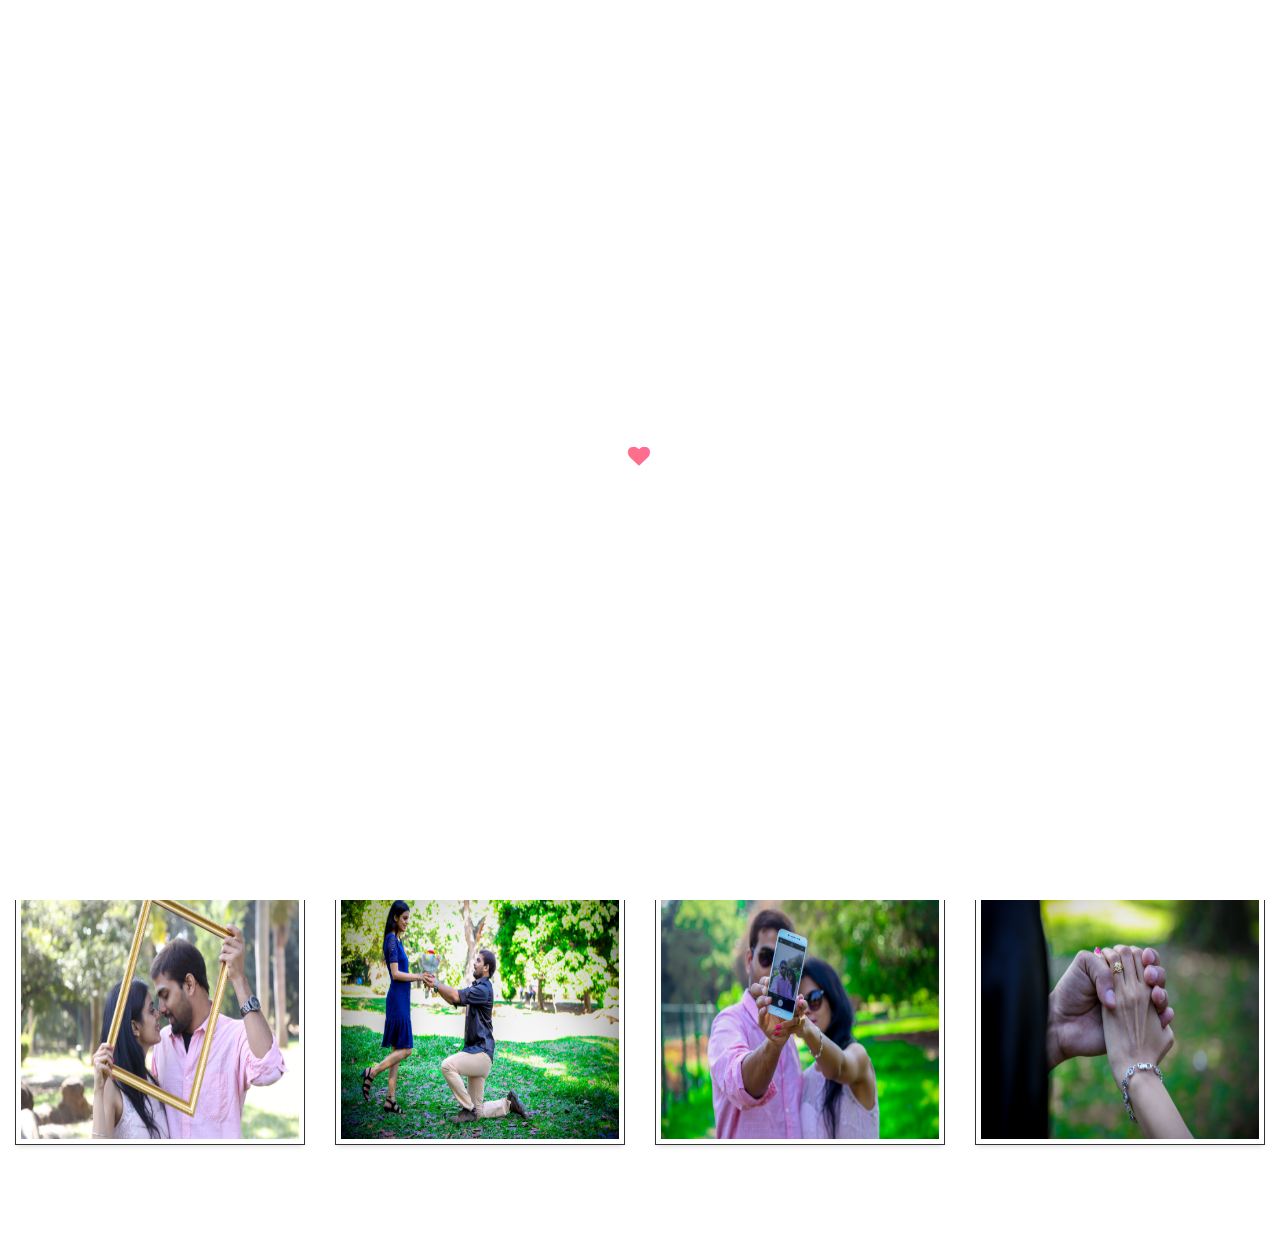
==== gallery.html @ 92925aa5 "created gallery page" ====
<!DOCTYPE html> <html lang="en"> <head> <meta charset="utf-8"> <meta http-equiv="X-UA-Compatible" content="IE=edge"> <meta name="viewport" content="width=device-width, initial-scale=1"> <title>Amrita & Priyadarshi Wedding</title> <meta name="description" content="Ram Raghav Priyadarshi & Amrita Wedding"/> <meta name="author" content="Ram Raghav"> <link rel="icon" href="assets/favicon.ico" type="image/png"> <link rel="stylesheet" href="assets/css/plugins/bootstrap.min.css"> <link rel="stylesheet" href="assets/css/style.css"> <style type="text/css">
  #gallery{
    display: block !important;
  }
  #gallery .img-responsive {
      height: 260px !important;
  }
  #backBtn{
    border: 1px solid #ff6e8d;
    padding: 12px 15px;
  }
  #backBtn span{
    color: #ff6e8d;
    font-size: 24px;
  }
</style> <script src="assets/js/vendor/modernizr-2.8.3.min.js"></script> <!--[if lt IE 9]><script src="https://oss.maxcdn.com/html5shiv/3.7.2/html5shiv.min.js"></script> <script src="https://oss.maxcdn.com/respond/1.4.2/respond.min.js"></script><![endif]--> </head> <body> <div id="preloader"> <span class="heartbeat"><i class="fa fa-heart" aria-hidden="true"></i></span> </div> <section style="margin: 20px 0px 0px;"> <div class="container-fluid"> <a id="backBtn" class="btn" href="/"><span class="glyphicon glyphicon-home"></span></a> </div> </section> <section class="gallery" id="gallery"> <div class="spacer" style="height: 30px;"></div> <div class="container-fluid"> <div class="row animation fadeInUp"> <div class="title"> <h2 class="main-head">Our Gallery</h2> <div class="ico ico_divider"><hr class="line_divider"><div><i class="fa fa-heart" aria-hidden="true"></i></div></div> </div> <p class="sub-head"> A picture is worth a thousand words. </p> <div class="gallery-masonry zoom-gallery"> <div class="col-sm-6 col-md-3 item"> <a href="assets/images/gallery/1.JPG" title="View Image"> <img class="img-responsive" src="assets/images/gallery/1.JPG" alt="gallery"> </a> </div> <div class="col-sm-6 col-md-3 item"> <a href="assets/images/gallery/2.jpg" title="View Image"> <img class="img-responsive" src="assets/images/gallery/2.jpg" alt="gallery"> </a> </div> <div class="col-sm-6 col-md-3 item"> <a href="assets/images/gallery/3.jpg" title="View Image"> <img class="img-responsive" src="assets/images/gallery/3.jpg" alt="gallery"> </a> </div> <div class="col-sm-6 col-md-3 item"> <a href="assets/images/gallery/4.jpg" title="View Image"> <img class="img-responsive" src="assets/images/gallery/4.jpg" alt="gallery"> </a> </div> <div class="col-sm-6 col-md-3 item"> <a href="assets/images/gallery/5.jpg" title="View Image"> <img class="img-responsive" src="assets/images/gallery/5.jpg" alt="gallery"> </a> </div> <div class="col-sm-6 col-md-3 item"> <a href="assets/images/gallery/6.jpg" title="View Image"> <img class="img-responsive" src="assets/images/gallery/6.jpg" alt="gallery"> </a> </div> <div class="col-sm-6 col-md-3 item"> <a href="assets/images/gallery/7.jpg" title="View Image"> <img class="img-responsive" src="assets/images/gallery/7.jpg" alt="gallery"> </a> </div> <div class="col-sm-6 col-md-3 item"> <a href="assets/images/gallery/8.jpg" title="View Image"> <img class="img-responsive" src="assets/images/gallery/8.jpg" alt="gallery"> </a> </div> <div class="col-sm-6 col-md-3 item"> <a href="assets/images/gallery/9.JPG" title="View Image"> <img class="img-responsive" src="assets/images/gallery/9.JPG" alt="gallery"> </a> </div> <div class="col-sm-6 col-md-3 item"> <a href="assets/images/gallery/10.jpg" title="View Image"> <img class="img-responsive" src="assets/images/gallery/10.jpg" alt="gallery"> </a> </div> <div class="col-sm-6 col-md-3 item"> <a href="assets/images/gallery/11.jpg" title="View Image"> <img class="img-responsive" src="assets/images/gallery/11.jpg" alt="gallery"> </a> </div> <div class="col-sm-6 col-md-3 item"> <a href="assets/images/gallery/12.jpg" title="View Image"> <img class="img-responsive" src="assets/images/gallery/12.jpg" alt="gallery"> </a> </div> </div> </div> </div> <div class="spacer"></div> </section> <script src="assets/js/vendor/jquery-1.12.4.min.js"></script> <script src="assets/js/plugins/bootstrap.min.js"></script> <script src="assets/js/plugins/jquery.magnific-popup.min.js"></script> <script type="text/javascript">
$(document).ready(function() {
    var preloader = $('#preloader');
    preloader.delay(850).fadeOut('slow');
    $('body').delay(850).css({'overflow':'visible'});

    $('.gallery-masonry .item a').magnificPopup({
      type: 'image',
      closeBtnInside: false,
      mainClass: 'mfp-with-zoom mfp-img-mobile',

      image:{
        verticalFit: true
      },
      gallery:{
        enabled:true
      }
      // other options
    });

    $("body").on("contextmenu", "img", function(e) {
      return false;
    });
});

</script> </body> </html>
---- assets/css/style.css ----
@import url("https://fonts.googleapis.com/css?family=Great+Vibes|Playfair+Display:400,400i,700,700i,900,900i|Roboto+Slab:400,700&subset=cyrillic,greek,latin-ext");@import url('plugins/font-awesome.min.css');@import url('plugins/magnific-popup.css');@import url('plugins/owl.carousel.min.css');@import url('plugins/owl.theme.default.min.css');@import url('plugins/preloader.css');@import url('plugins/animate.css');html,body{height:100%}ul{list-style:none;margin:0;padding:0}body{padding:0;margin:0;font-family:'Droid Sans',sans-serif;font-size:13px;font-weight:400;line-height:1.6;color:#666}body.modal-open{padding-right:0 !important}p{font-size:14px;color:#666}a{color:inherit}a:hover,a:focus{text-decoration:none}a:hover{color:#ff6e8d}.pd-0{padding:0}.pdl-0{padding-left:0}.pdr-0{padding-right:0}.mr-0{margin:0}.col-xs-12{float:initial}.help-block{display:none}.has-error .help-block{display:block}.main-head{font-size:46px;font-family:"Great Vibes",Times,"Times New Roman",Georgia,serif;color:#333;text-align:center;margin-top:0}.main-head2{font-size:30px}.spacer{height:75px}section{position:relative;right:0;-webkit-transition:right .4s ease-in-out;-moz-transition:right .4s ease-in-out;-ms-transition:right .4s ease-in-out;-o-transition:right .4s ease-in-out;transition:right .4s ease-in-out}section.is-active{right:270px}.sub-head{width:55%;margin:15px auto 40px auto;text-align:center;font-family:'Lora',serif;color:#888}.owl-theme .owl-dots .owl-dot span::after{content:"\f004";display:inline-block;font:normal normal normal 14px/1 FontAwesome;font-size:inherit;text-rendering:auto;-webkit-font-smoothing:antialiased;-moz-osx-font-smoothing:grayscale}.owl-theme .owl-dots .owl-dot span,.owl-theme .owl-dots .owl-dot.active span,.owl-theme .owl-dots .owl-dot:hover span{background:0;color:#d4d3d3}.owl-theme .owl-dots .owl-dot.active span::after{color:#ff6e8d}.btn{-webkit-transition:all .4s ease-in-out;-moz-transition:all .4s ease-in-out;-ms-transition:all .4s ease-in-out;-o-transition:all .4s ease-in-out;transition:all .4s ease-in-out}.parallax{background-size:cover}@-webkit-viewport{width:device-width}@-moz-viewport{width:device-width}@-ms-viewport{width:device-width}@-o-viewport{width:device-width}@viewport{width:device-width}#preloader{position:fixed;top:0;left:0;right:0;bottom:0;background-color:#fff;z-index:999999}.audio-btn{position:fixed;cursor:pointer;width:30px;height:30px;border-radius:50%;border:2px solid #ff6e8a;font-size:10px;right:30px;bottom:30px;z-index:999;text-align:center;line-height:27px;color:#ff6e8a;-webkit-transition:all .3s ease-in-out;-moz-transition:all .3s ease-in-out;-ms-transition:all .3s ease-in-out;-o-transition:all .3s ease-in-out;transition:all .3s ease-in-out}.audio-btn:hover{background:#ff6e8a;color:#fff}.nav-weds{padding:15px 25px;-webkit-transition:all .2s ease-in-out;-moz-transition:all .2s ease-in-out;-ms-transition:all .2s ease-in-out;-o-transition:all .2s ease-in-out;transition:all .2s ease-in-out}.nav-weds.is-active{background:#fff;padding:5px 25px;-webkit-box-shadow:0 4px 5px -2px rgba(0,0,0,0.13);-moz-box-shadow:0 4px 5px -2px rgba(0,0,0,0.13);box-shadow:0 4px 5px -2px rgba(0,0,0,0.13)}.nav-weds.is-active .navbar-nav>li>a{color:#ff6e8d}.nav-weds.is-active .navbar-nav>li.active>a{color:#36477b}.navbar-nav>li>a:hover{background:0;color:#ff6e8d}.nav-weds.is-active .navbar-brand{color:#ff6e8d}.nav-weds.is-active .navicon{color:#ff6e8d}.navbar-brand{padding-left:0;font-size:20px;font-weight:600;color:#fff}.navbar-nav>li>a{text-transform:uppercase;font-weight:bold;color:#fff;-webkit-transition:all .2s ease-in-out;-moz-transition:all .2s ease-in-out;-ms-transition:all .2s ease-in-out;-o-transition:all .2s ease-in-out;transition:all .2s ease-in-out}.navbar-nav>li>a:focus{background:0;outline:0}.navicon{display:none;position:absolute;right:30px;font-size:25px;color:#fff;padding:5px 0;cursor:pointer}.nav-weds.is-active .navBare{text-align:center;margin:5px auto;float:inherit !important}.nav-weds.is-active .navbar-nav,.nav-weds.is-active .navbar-nav li{float:inherit}.nav-weds.is-active .navbar-nav li{display:inline-block}.nav-weds.is-active .navBare ul .active{border-bottom:2px solid #36477b}.navicon2{display:block}.sidenav{position:fixed;width:270px;background:#ff6e8d;color:#fff;top:0;right:-270px;height:100%;padding-top:10px;padding-left:30px;padding-right:30px;opacity:0;visibility:hidden;-webkit-transition:all .4s ease-in-out;-moz-transition:all .4s ease-in-out;-ms-transition:all .4s ease-in-out;-o-transition:all .4s ease-in-out;transition:all .4s ease-in-out;z-index:9999}.sidenav h3{margin-bottom:12px;font-weight:600;text-transform:uppercase}.sidenav ul li{display:block}.sidenav ul li a{padding:10px 0;display:block;font-size:14px;border-bottom:1px solid #ff8ea6}.sidenav ul li a:hover{color:#333}.sidenav ul li a i{margin-right:7px}.sidenav ul li.active a{color:#333}.sidenav.is-active{right:0;opacity:1;visibility:visible}.mask{position:fixed;width:100%;height:100%;top:0;bottom:0;left:0;right:0;margin:auto;background:rgba(255,110,141,0.58);z-index:9990;opacity:0;visibility:hidden;-webkit-transition:all .4s ease-in-out;-moz-transition:all .4s ease-in-out;-ms-transition:all .4s ease-in-out;-o-transition:all .4s ease-in-out;transition:all .4s ease-in-out;z-index:9999}.mask.is-active{opacity:1;visibility:visible}#particles-js{width:100%;height:100%;position:absolute;z-index:55}section.hero{display:table;margin:0;width:100%;height:100%;min-height:320px;position:relative;background-color:#f4f4f4;color:#fff}section.hero .content{position:absolute;z-index:999;text-align:center;height:200px;top:0;right:0;bottom:0;left:0;margin:auto}section.hero .content h4{font-size:27px;font-family:'Pacifico',cursive}section.hero .content h2{font-size:75px;font-family:"Great Vibes",Times,"Times New Roman",Georgia,serif;margin-top:0}section.hero .content span{font-size:20px}.ico{text-align:center}.ico span.line{display:inline-block;width:90px;height:1px;background:#d9d7d7;content:''}.ico span.line2{width:50px}.ico i{font-size:20px;color:#ff6e8d;padding:0 10px}.ico.black span.line{background:#bfbabb}.ico_divider{position:relative;margin:10px auto;max-width:300px}.ico_divider div{position:absolute;top:-10px;background:#fff;width:30px;left:46%}.ico_divider i{padding:0 !important}#pepoles .ico_divider div{background:#f6f6f6}#story .ico_divider div{background:#f0f0f2}hr.line_divider{height:1px;margin:25px 0;border-width:0;background:-webkit-gradient(linear,0 0,100% 0,from(white),color-stop(0.5,black),to(white))}#events hr.line_divider{background:-webkit-gradient(linear,0 0,100% 0,from(#ff6e8d),color-stop(0.5,white),to(#ff6e8d))}#events .ico_divider div{background:#ff4e8a}.owl-carousel.owl-full-width{position:absolute;top:0;left:0;width:100%;height:100%;overflow:hidden}.owl-carousel.owl-full-width .owl-dots{position:absolute;bottom:30px;width:100%}.owl-carousel.owl-full-width .owl-item,.owl-carousel.owl-full-width .owl-stage,.owl-carousel.owl-full-width .owl-stage-outer,.owl-carousel.owl-full-width .slide{width:100%;height:100%}.owl-carousel.owl-full-width .slide img{display:none}.couples{text-align:center;position:relative}.couples .heartico{position:absolute;left:0;right:0;top:46.5%;margin:auto;width:30px;height:30px}.couples .heartico:after{content:"";display:block;height:160px;width:1px;background-color:#ababab;position:absolute;left:50%;bottom:-170px}.couples .heartico:before{content:"";display:block;height:160px;width:1px;background-color:#ababab;position:absolute;left:50%;top:-170px}.couples .heartico i{color:#ff6e8d;font-size:30px}.couples::after{display:block;clear:both;content:''}.couples figure{display:inline-block}.couples .content{width:80%;margin:0 auto}.couples h3{font-family:"Great Vibes",Times,"Times New Roman",Georgia,serif;color:#2d3851}.couples .social-icons{margin:10px 0 15px 0}.couples .social-icons a{margin-right:10px}.couples .social-icons a:last-child{margin-right:0}.couples .social-icons a i{font-size:16px}.couples .btn{background:0;border:2px solid #ff6e8d;padding:6px 22px}.couples .btn:hover{background:#ff6e8d;color:#fff}.about-modal h3{font-size:20px;margin-top:0;margin-bottom:20px}.about-modal p{margin-bottom:25px;font-size:13px}.about-familybox .col-md-4{padding-left:7px;padding-right:7px}.about-familybox{margin-right:-7px;margin-left:-7px}.about-familybox .name{font-size:14px;text-align:center}#storyPart{color:#333;font-size:16px}.story .container .item h4{font-size:32px;color:#ff6e8d;font-family:"Great Vibes",Times,"Times New Roman",Georgia,serif;margin-top:25px}.story .container .item h5{font-weight:600}.event{background:#ff4e89}.event .ico i{color:#fff}.event .ico.black span.line{background:#555}.event .main-head,.event .sub-head{color:#fff}.row-wedding .box{background:#fff;color:#000;padding:10px}.row-wedding .box figure img{width:100%;height:222px}.row-wedding .box .data{margin-top:25px}.row-wedding .box .data p{margin-bottom:20px;font-size:18px}.row-wedding .box .data h6{font-size:14px;font-weight:400}.row-wedding .box .data h6 i{margin-right:7px;width:12px}.row-wedding .box .data h3{font-family:"Great Vibes",Times,"Times New Roman",Georgia,serif;margin-top:0;font-size:28px}#map-canvas{width:100%;height:400px}.count-down{color:#333;text-align:center;position:relative}.count-down::after{position:absolute;top:0;bottom:0;left:0;right:0;margin:auto;width:100%;height:100%;content:'';z-index:-1}.count-down h2{font-family:'Pacifico',cursive;font-size:40px;margin-top:0}.count-down .sub-head{color:#fff}.count-down .spacer{height:30px}.timer-body-block .table-cell{display:inline-block;margin-right:20px;margin:10px 5%;text-align:center;clear:both}.timer-body-block .table-cell .tab-val{width:120px;height:120px;border:2px solid #ff6e8d;border-radius:50%;line-height:120px;font-size:45px;font-weight:600;background:#fff;color:#ff6e8d}.timer-body-block .table-cell .tab-metr{text-transform:uppercase;font-size:15px;margin-top:10px}.timer-body-block .table-cell:last-child{margin-right:0}.count-down .ico.black span.line{background:#8a8989}.gallery-masonry .item{margin-bottom:30px}.gallery-masonry .item .box{position:relative;overflow:hidden}.gallery-masonry .item .box img{width:100%}.gallery-masonry .item .box a::after{position:absolute;top:0;bottom:0;left:0;right:0;width:100%;height:100%;background:rgba(255,110,141,0.55);content:'';opacity:0;visibility:hidden;-webkit-transition:all .4s ease-in-out;-moz-transition:all .4s ease-in-out;-ms-transition:all .4s ease-in-out;-o-transition:all .4s ease-in-out;transition:all .4s ease-in-out}.gallery-masonry .item .box a::before{position:absolute;top:50%;left:0;right:0;display:inline-block;font:normal normal normal 14px/1 FontAwesome;font-size:inherit;text-rendering:auto;-webkit-font-smoothing:antialiased;-moz-osx-font-smoothing:grayscale;content:"\f002";color:#fff;text-align:center;font-size:20px;opacity:0;visibility:hidden;-webkit-transition:all .4s ease-in-out;-moz-transition:all .4s ease-in-out;-ms-transition:all .4s ease-in-out;-o-transition:all .4s ease-in-out;transition:all .4s ease-in-out}.gallery-masonry .item .box a img{transform:scale(1);-ms-transform:scale(1);-webkit-transform:scale(1);-moz-transform:scale(1);-o-transform:scale(1);-webkit-transition:all .4s ease-in-out;-moz-transition:all .4s ease-in-out;-ms-transition:all .4s ease-in-out;-o-transition:all .4s ease-in-out;transition:all .4s ease-in-out}.gallery-masonry .item:hover .box a::after{opacity:1;visibility:visible}.gallery-masonry .item:hover .box a::before{opacity:1;visibility:visible;z-index:99}.gallery-masonry .item:hover .box a img{transform:scale(1.2);-ms-transform:scale(1.2);-webkit-transform:scale(1.2);-moz-transform:scale(1.2);-o-transform:scale(1.2)}#gallery .item a{border:1px solid #333;position:relative;display:block;padding:5px;overflow:hidden;-webkit-box-shadow:0 4px 5px -2px rgba(0,0,0,0.13);-moz-box-shadow:0 4px 5px -2px rgba(0,0,0,0.13);box-shadow:0 4px 5px -2px rgba(0,0,0,0.13)}#gallery .img-responsive{margin:0 auto;height:260px}#gallery{display:none}#view_more{border:none !important;box-shadow:none !important;margin-top:40%;outline:none !important;cursor:pointer}.pepoles{background:#f6f6f6}.pepoles-row{margin-top:40px;margin-bottom:50px}.pepoles-row::after{display:block;content:'';clear:both}.pepoles-row .box .name{font-size:15px;color:#666;background:#fff;padding:10px 0;text-align:center}.pepoles-row .box figure{position:relative}.pepoles-row .box figure img{width:100%;height:236px}.pepoles-row .box figure .overlay{position:absolute;top:0;bottom:0;left:0;right:0;width:100%;height:100%;background:rgba(255,110,141,0.55);opacity:0;visibility:hidden;-webkit-transition:all .4s ease-in-out;-moz-transition:all .4s ease-in-out;-ms-transition:all .4s ease-in-out;-o-transition:all .4s ease-in-out;transition:all .4s ease-in-out}.pepoles-row .box .overlay p{color:#fff;font-size:18px;text-align:center;margin-top:40%;font-weight:600}.pepoles-row .box .overlay .social{position:absolute;bottom:20px;left:0;right:0;text-align:center}.pepoles-row .box .overlay .social a{display:inline-block;width:30px;height:30px;border-radius:50%;border:1px solid #fff;line-height:30px;text-align:center;color:#fff}.pepoles-row .box:hover .overlay .social a:hover{background:#fff}.pepoles-row .box:hover .overlay .social a:hover i{color:#333}.pepoles-row .box:hover .overlay{opacity:1;visibility:visible}.rsvp .rsvp-box{background:#fff;padding:40px;-webkit-box-shadow:0 4px 5px -2px rgba(0,0,0,0.13);-moz-box-shadow:0 4px 5px -2px rgba(0,0,0,0.13);box-shadow:0 4px 5px -2px rgba(0,0,0,0.13)}.rsvp .rsvp-box::after{display:block;content:'';clear:both}#contactform{margin-top:35px}#contactform .form-group{position:relative}#contactform label{height:20px}.rsvp .rsvp-box .form-control{height:45px}#selectedEvent option,#guest option{color:#333}.rsvp .rsvp-box textarea.form-control{height:135px}.rsvp .rsvp-box .btn-rsvp{background:#ff6e8d;color:#fff;display:inline-block;border:0;padding:10px 20px}.rsvp .rsvp-box .btn-rsvp:hover{background:#ff4e89}span.asterisk{position:absolute;top:35px;right:25px}span.asterisk:after{content:'*';color:red;font-size:20px}#pepoles .owl-stage{margin:0 auto}#pepoles .owl-theme .owl-dots{display:none !important}.bottom{min-height:550px;color:#fff}.bottom::after{position:absolute;top:0;bottom:0;left:0;right:0;margin:auto;width:100%;height:100%;background:rgba(51,51,51,0.25);content:'';z-index:-1}.bottom .content{position:absolute;top:0;bottom:0;left:0;right:0;margin:auto;display:table;width:100%;height:100%}.bottom .content .dta{display:table-cell;vertical-align:middle;text-align:center}.bottom .content .dta h4{font-size:46px;font-family:"Great Vibes",Times,"Times New Roman",Georgia,serif}.bottom .content .dta h2{font-size:75px;font-family:"Great Vibes",Times,"Times New Roman",Georgia,serif;margin-top:0}.bottom .content .dta h6{font-size:20px;text-transform:uppercase}@media(min-width:992px){#gallery{display:block}}@media(max-width:1000px){#navbar{display:none}.navicon{display:block}.navbar>.container .navbar-brand{margin-left:0}.container>.navbar-header,.container-fluid>.navbar-header{float:left;margin-right:0;margin-left:0}.spacer{height:45px}.main-head{font-size:28px}.ico span.line{width:65px}.ico span.line2{width:35px}.ico i{font-size:17px;padding:0 10px}.sub-head{width:90%}section.hero .content{height:172px}section.hero .content h4{font-size:22px}section.hero .content h2{font-size:60px}section.hero .content span{font-size:16px}.couples .heartico i{font-size:45px;top:100px}.row-wedding .box{margin-bottom:30px}.row-wedding .box h3{font-size:23px}.count-down h2{font-size:3px}.timer-body-block .table-cell .tab-val{width:112px;height:112px;font-size:35px;line-height:112px}.bottom .content .dta h4{font-size:28px}.bottom .content .dta h2{font-size:60px}.bottom .content .dta h6{font-size:18px}}@media(max-width:768px){.couples .heartico{display:none}.groom{margin-bottom:40px}.pepoles-row .box{margin-bottom:25px}#storyPart{font-size:14px}}@media(max-width:640px){.story .container .box{padding:30px}.rsvp .rsvp-box{padding:30px}.main-head{font-size:36px}.main-head2{font-size:32px}.story .container .item h4{font-size:28px}}@media(max-width:480px){.ico span.line{width:35px}.ico span.line2{width:25px}section.hero .content{height:150px}section.hero .content h4{font-size:22px}section.hero .content h2{font-size:48px}section.hero .content span{font-size:18px}.couples h3{font-size:20px}.groom{margin-bottom:30px}.story .container .box{padding:20px}.gallery-masonry .item,.pepoles-row .box{width:100%}.rsvp .rsvp-box{padding:20px}.journal .box h4{font-size:16px}.bottom .content .dta h2{font-size:45px}.bottom .content .dta h6{font-size:16px}}
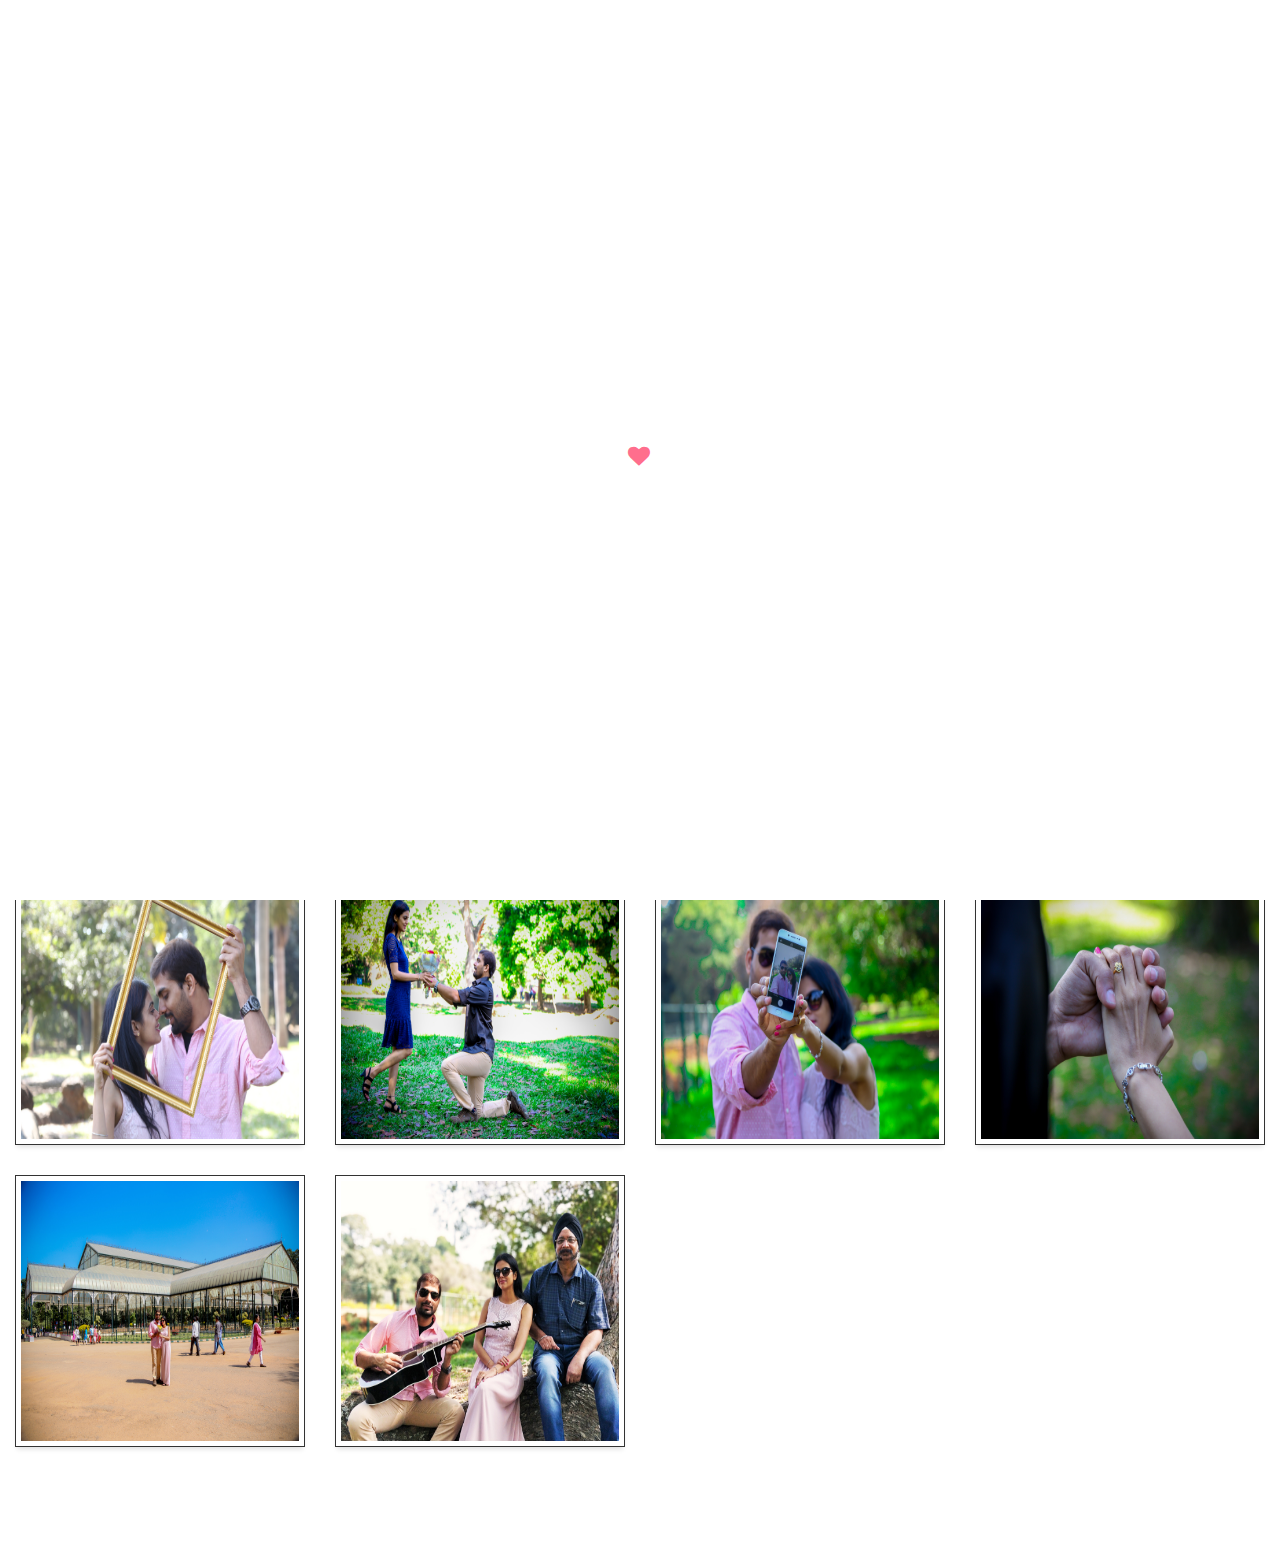
==== commit 03b8273a: "added photoes" ====
--- a/gallery.html
+++ b/gallery.html
@@ -13,7 +13,7 @@
     color: #ff6e8d;
     font-size: 24px;
   }
-</style> <script src="assets/js/vendor/modernizr-2.8.3.min.js"></script> <!--[if lt IE 9]><script src="https://oss.maxcdn.com/html5shiv/3.7.2/html5shiv.min.js"></script> <script src="https://oss.maxcdn.com/respond/1.4.2/respond.min.js"></script><![endif]--> </head> <body> <div id="preloader"> <span class="heartbeat"><i class="fa fa-heart" aria-hidden="true"></i></span> </div> <section style="margin: 20px 0px 0px;"> <div class="container-fluid"> <a id="backBtn" class="btn" href="/"><span class="glyphicon glyphicon-home"></span></a> </div> </section> <section class="gallery" id="gallery"> <div class="spacer" style="height: 30px;"></div> <div class="container-fluid"> <div class="row animation fadeInUp"> <div class="title"> <h2 class="main-head">Our Gallery</h2> <div class="ico ico_divider"><hr class="line_divider"><div><i class="fa fa-heart" aria-hidden="true"></i></div></div> </div> <p class="sub-head"> A picture is worth a thousand words. </p> <div class="gallery-masonry zoom-gallery"> <div class="col-sm-6 col-md-3 item"> <a href="assets/images/gallery/1.JPG" title="View Image"> <img class="img-responsive" src="assets/images/gallery/1.JPG" alt="gallery"> </a> </div> <div class="col-sm-6 col-md-3 item"> <a href="assets/images/gallery/2.jpg" title="View Image"> <img class="img-responsive" src="assets/images/gallery/2.jpg" alt="gallery"> </a> </div> <div class="col-sm-6 col-md-3 item"> <a href="assets/images/gallery/3.jpg" title="View Image"> <img class="img-responsive" src="assets/images/gallery/3.jpg" alt="gallery"> </a> </div> <div class="col-sm-6 col-md-3 item"> <a href="assets/images/gallery/4.jpg" title="View Image"> <img class="img-responsive" src="assets/images/gallery/4.jpg" alt="gallery"> </a> </div> <div class="col-sm-6 col-md-3 item"> <a href="assets/images/gallery/5.jpg" title="View Image"> <img class="img-responsive" src="assets/images/gallery/5.jpg" alt="gallery"> </a> </div> <div class="col-sm-6 col-md-3 item"> <a href="assets/images/gallery/6.jpg" title="View Image"> <img class="img-responsive" src="assets/images/gallery/6.jpg" alt="gallery"> </a> </div> <div class="col-sm-6 col-md-3 item"> <a href="assets/images/gallery/7.jpg" title="View Image"> <img class="img-responsive" src="assets/images/gallery/7.jpg" alt="gallery"> </a> </div> <div class="col-sm-6 col-md-3 item"> <a href="assets/images/gallery/8.jpg" title="View Image"> <img class="img-responsive" src="assets/images/gallery/8.jpg" alt="gallery"> </a> </div> <div class="col-sm-6 col-md-3 item"> <a href="assets/images/gallery/9.JPG" title="View Image"> <img class="img-responsive" src="assets/images/gallery/9.JPG" alt="gallery"> </a> </div> <div class="col-sm-6 col-md-3 item"> <a href="assets/images/gallery/10.jpg" title="View Image"> <img class="img-responsive" src="assets/images/gallery/10.jpg" alt="gallery"> </a> </div> <div class="col-sm-6 col-md-3 item"> <a href="assets/images/gallery/11.jpg" title="View Image"> <img class="img-responsive" src="assets/images/gallery/11.jpg" alt="gallery"> </a> </div> <div class="col-sm-6 col-md-3 item"> <a href="assets/images/gallery/12.jpg" title="View Image"> <img class="img-responsive" src="assets/images/gallery/12.jpg" alt="gallery"> </a> </div> </div> </div> </div> <div class="spacer"></div> </section> <script src="assets/js/vendor/jquery-1.12.4.min.js"></script> <script src="assets/js/plugins/bootstrap.min.js"></script> <script src="assets/js/plugins/jquery.magnific-popup.min.js"></script> <script type="text/javascript">
+</style> <script src="assets/js/vendor/modernizr-2.8.3.min.js"></script> <!--[if lt IE 9]><script src="https://oss.maxcdn.com/html5shiv/3.7.2/html5shiv.min.js"></script> <script src="https://oss.maxcdn.com/respond/1.4.2/respond.min.js"></script><![endif]--> </head> <body> <div id="preloader"> <span class="heartbeat"><i class="fa fa-heart" aria-hidden="true"></i></span> </div> <section style="margin: 20px 0px 0px;"> <div class="container-fluid"> <a id="backBtn" class="btn" href="/"><span class="glyphicon glyphicon-home"></span></a> </div> </section> <section class="gallery" id="gallery"> <div class="spacer" style="height: 30px;"></div> <div class="container-fluid"> <div class="row animation fadeInUp"> <div class="title"> <h2 class="main-head">Our Gallery</h2> <div class="ico ico_divider"><hr class="line_divider"><div><i class="fa fa-heart" aria-hidden="true"></i></div></div> </div> <p class="sub-head"> A picture is worth a thousand words. </p> <div class="gallery-masonry zoom-gallery"> <div class="col-sm-6 col-md-3 item"> <a href="assets/images/gallery/1.JPG" title="View Image"> <img class="img-responsive" src="assets/images/gallery/1.JPG" alt="gallery"> </a> </div> <div class="col-sm-6 col-md-3 item"> <a href="assets/images/gallery/2.jpg" title="View Image"> <img class="img-responsive" src="assets/images/gallery/2.jpg" alt="gallery"> </a> </div> <div class="col-sm-6 col-md-3 item"> <a href="assets/images/gallery/3.jpg" title="View Image"> <img class="img-responsive" src="assets/images/gallery/3.jpg" alt="gallery"> </a> </div> <div class="col-sm-6 col-md-3 item"> <a href="assets/images/gallery/4.jpg" title="View Image"> <img class="img-responsive" src="assets/images/gallery/4.jpg" alt="gallery"> </a> </div> <div class="col-sm-6 col-md-3 item"> <a href="assets/images/gallery/5.jpg" title="View Image"> <img class="img-responsive" src="assets/images/gallery/5.jpg" alt="gallery"> </a> </div> <div class="col-sm-6 col-md-3 item"> <a href="assets/images/gallery/6.jpg" title="View Image"> <img class="img-responsive" src="assets/images/gallery/6.jpg" alt="gallery"> </a> </div> <div class="col-sm-6 col-md-3 item"> <a href="assets/images/gallery/7.jpg" title="View Image"> <img class="img-responsive" src="assets/images/gallery/7.jpg" alt="gallery"> </a> </div> <div class="col-sm-6 col-md-3 item"> <a href="assets/images/gallery/8.jpg" title="View Image"> <img class="img-responsive" src="assets/images/gallery/8.jpg" alt="gallery"> </a> </div> <div class="col-sm-6 col-md-3 item"> <a href="assets/images/gallery/9.JPG" title="View Image"> <img class="img-responsive" src="assets/images/gallery/9.JPG" alt="gallery"> </a> </div> <div class="col-sm-6 col-md-3 item"> <a href="assets/images/gallery/10.jpg" title="View Image"> <img class="img-responsive" src="assets/images/gallery/10.jpg" alt="gallery"> </a> </div> <div class="col-sm-6 col-md-3 item"> <a href="assets/images/gallery/11.jpg" title="View Image"> <img class="img-responsive" src="assets/images/gallery/11.jpg" alt="gallery"> </a> </div> <div class="col-sm-6 col-md-3 item"> <a href="assets/images/gallery/12.jpg" title="View Image"> <img class="img-responsive" src="assets/images/gallery/12.jpg" alt="gallery"> </a> </div> <div class="col-sm-6 col-md-3 item"> <a href="assets/images/gallery/15.jpg" title="View Image"> <img class="img-responsive" src="assets/images/gallery/15.jpg" alt="gallery"> </a> </div> <div class="col-sm-6 col-md-3 item"> <a href="assets/images/gallery/16.jpg" title="View Image"> <img class="img-responsive" src="assets/images/gallery/16.jpg" alt="gallery"> </a> </div> </div> </div> </div> <div class="spacer"></div> </section> <script src="assets/js/vendor/jquery-1.12.4.min.js"></script> <script src="assets/js/plugins/bootstrap.min.js"></script> <script src="assets/js/plugins/jquery.magnific-popup.min.js"></script> <script type="text/javascript">
 $(document).ready(function() {
     var preloader = $('#preloader');
     preloader.delay(850).fadeOut('slow');
--- a/assets/css/style.css
+++ b/assets/css/style.css
@@ -1 +1 @@
-@import url("https://fonts.googleapis.com/css?family=Great+Vibes|Playfair+Display:400,400i,700,700i,900,900i|Roboto+Slab:400,700&subset=cyrillic,greek,latin-ext");@import url('plugins/font-awesome.min.css');@import url('plugins/magnific-popup.css');@import url('plugins/owl.carousel.min.css');@import url('plugins/owl.theme.default.min.css');@import url('plugins/preloader.css');@import url('plugins/animate.css');html,body{height:100%}ul{list-style:none;margin:0;padding:0}body{padding:0;margin:0;font-family:'Droid Sans',sans-serif;font-size:13px;font-weight:400;line-height:1.6;color:#666}body.modal-open{padding-right:0 !important}p{font-size:14px;color:#666}a{color:inherit}a:hover,a:focus{text-decoration:none}a:hover{color:#ff6e8d}.pd-0{padding:0}.pdl-0{padding-left:0}.pdr-0{padding-right:0}.mr-0{margin:0}.col-xs-12{float:initial}.help-block{display:none}.has-error .help-block{display:block}.main-head{font-size:46px;font-family:"Great Vibes",Times,"Times New Roman",Georgia,serif;color:#333;text-align:center;margin-top:0}.main-head2{font-size:30px}.spacer{height:75px}section{position:relative;right:0;-webkit-transition:right .4s ease-in-out;-moz-transition:right .4s ease-in-out;-ms-transition:right .4s ease-in-out;-o-transition:right .4s ease-in-out;transition:right .4s ease-in-out}section.is-active{right:270px}.sub-head{width:55%;margin:15px auto 40px auto;text-align:center;font-family:'Lora',serif;color:#888}.owl-theme .owl-dots .owl-dot span::after{content:"\f004";display:inline-block;font:normal normal normal 14px/1 FontAwesome;font-size:inherit;text-rendering:auto;-webkit-font-smoothing:antialiased;-moz-osx-font-smoothing:grayscale}.owl-theme .owl-dots .owl-dot span,.owl-theme .owl-dots .owl-dot.active span,.owl-theme .owl-dots .owl-dot:hover span{background:0;color:#d4d3d3}.owl-theme .owl-dots .owl-dot.active span::after{color:#ff6e8d}.btn{-webkit-transition:all .4s ease-in-out;-moz-transition:all .4s ease-in-out;-ms-transition:all .4s ease-in-out;-o-transition:all .4s ease-in-out;transition:all .4s ease-in-out}.parallax{background-size:cover}@-webkit-viewport{width:device-width}@-moz-viewport{width:device-width}@-ms-viewport{width:device-width}@-o-viewport{width:device-width}@viewport{width:device-width}#preloader{position:fixed;top:0;left:0;right:0;bottom:0;background-color:#fff;z-index:999999}.audio-btn{position:fixed;cursor:pointer;width:30px;height:30px;border-radius:50%;border:2px solid #ff6e8a;font-size:10px;right:30px;bottom:30px;z-index:999;text-align:center;line-height:27px;color:#ff6e8a;-webkit-transition:all .3s ease-in-out;-moz-transition:all .3s ease-in-out;-ms-transition:all .3s ease-in-out;-o-transition:all .3s ease-in-out;transition:all .3s ease-in-out}.audio-btn:hover{background:#ff6e8a;color:#fff}.nav-weds{padding:15px 25px;-webkit-transition:all .2s ease-in-out;-moz-transition:all .2s ease-in-out;-ms-transition:all .2s ease-in-out;-o-transition:all .2s ease-in-out;transition:all .2s ease-in-out}.nav-weds.is-active{background:#fff;padding:5px 25px;-webkit-box-shadow:0 4px 5px -2px rgba(0,0,0,0.13);-moz-box-shadow:0 4px 5px -2px rgba(0,0,0,0.13);box-shadow:0 4px 5px -2px rgba(0,0,0,0.13)}.nav-weds.is-active .navbar-nav>li>a{color:#ff6e8d}.nav-weds.is-active .navbar-nav>li.active>a{color:#36477b}.navbar-nav>li>a:hover{background:0;color:#ff6e8d}.nav-weds.is-active .navbar-brand{color:#ff6e8d}.nav-weds.is-active .navicon{color:#ff6e8d}.navbar-brand{padding-left:0;font-size:20px;font-weight:600;color:#fff}.navbar-nav>li>a{text-transform:uppercase;font-weight:bold;color:#fff;-webkit-transition:all .2s ease-in-out;-moz-transition:all .2s ease-in-out;-ms-transition:all .2s ease-in-out;-o-transition:all .2s ease-in-out;transition:all .2s ease-in-out}.navbar-nav>li>a:focus{background:0;outline:0}.navicon{display:none;position:absolute;right:30px;font-size:25px;color:#fff;padding:5px 0;cursor:pointer}.nav-weds.is-active .navBare{text-align:center;margin:5px auto;float:inherit !important}.nav-weds.is-active .navbar-nav,.nav-weds.is-active .navbar-nav li{float:inherit}.nav-weds.is-active .navbar-nav li{display:inline-block}.nav-weds.is-active .navBare ul .active{border-bottom:2px solid #36477b}.navicon2{display:block}.sidenav{position:fixed;width:270px;background:#ff6e8d;color:#fff;top:0;right:-270px;height:100%;padding-top:10px;padding-left:30px;padding-right:30px;opacity:0;visibility:hidden;-webkit-transition:all .4s ease-in-out;-moz-transition:all .4s ease-in-out;-ms-transition:all .4s ease-in-out;-o-transition:all .4s ease-in-out;transition:all .4s ease-in-out;z-index:9999}.sidenav h3{margin-bottom:12px;font-weight:600;text-transform:uppercase}.sidenav ul li{display:block}.sidenav ul li a{padding:10px 0;display:block;font-size:14px;border-bottom:1px solid #ff8ea6}.sidenav ul li a:hover{color:#333}.sidenav ul li a i{margin-right:7px}.sidenav ul li.active a{color:#333}.sidenav.is-active{right:0;opacity:1;visibility:visible}.mask{position:fixed;width:100%;height:100%;top:0;bottom:0;left:0;right:0;margin:auto;background:rgba(255,110,141,0.58);z-index:9990;opacity:0;visibility:hidden;-webkit-transition:all .4s ease-in-out;-moz-transition:all .4s ease-in-out;-ms-transition:all .4s ease-in-out;-o-transition:all .4s ease-in-out;transition:all .4s ease-in-out;z-index:9999}.mask.is-active{opacity:1;visibility:visible}#particles-js{width:100%;height:100%;position:absolute;z-index:55}section.hero{display:table;margin:0;width:100%;height:100%;min-height:320px;position:relative;background-color:#f4f4f4;color:#fff}section.hero .content{position:absolute;z-index:999;text-align:center;height:200px;top:0;right:0;bottom:0;left:0;margin:auto}section.hero .content h4{font-size:27px;font-family:'Pacifico',cursive}section.hero .content h2{font-size:75px;font-family:"Great Vibes",Times,"Times New Roman",Georgia,serif;margin-top:0}section.hero .content span{font-size:20px}.ico{text-align:center}.ico span.line{display:inline-block;width:90px;height:1px;background:#d9d7d7;content:''}.ico span.line2{width:50px}.ico i{font-size:20px;color:#ff6e8d;padding:0 10px}.ico.black span.line{background:#bfbabb}.ico_divider{position:relative;margin:10px auto;max-width:300px}.ico_divider div{position:absolute;top:-10px;background:#fff;width:30px;left:46%}.ico_divider i{padding:0 !important}#pepoles .ico_divider div{background:#f6f6f6}#story .ico_divider div{background:#f0f0f2}hr.line_divider{height:1px;margin:25px 0;border-width:0;background:-webkit-gradient(linear,0 0,100% 0,from(white),color-stop(0.5,black),to(white))}#events hr.line_divider{background:-webkit-gradient(linear,0 0,100% 0,from(#ff6e8d),color-stop(0.5,white),to(#ff6e8d))}#events .ico_divider div{background:#ff4e8a}.owl-carousel.owl-full-width{position:absolute;top:0;left:0;width:100%;height:100%;overflow:hidden}.owl-carousel.owl-full-width .owl-dots{position:absolute;bottom:30px;width:100%}.owl-carousel.owl-full-width .owl-item,.owl-carousel.owl-full-width .owl-stage,.owl-carousel.owl-full-width .owl-stage-outer,.owl-carousel.owl-full-width .slide{width:100%;height:100%}.owl-carousel.owl-full-width .slide img{display:none}.couples{text-align:center;position:relative}.couples .heartico{position:absolute;left:0;right:0;top:46.5%;margin:auto;width:30px;height:30px}.couples .heartico:after{content:"";display:block;height:160px;width:1px;background-color:#ababab;position:absolute;left:50%;bottom:-170px}.couples .heartico:before{content:"";display:block;height:160px;width:1px;background-color:#ababab;position:absolute;left:50%;top:-170px}.couples .heartico i{color:#ff6e8d;font-size:30px}.couples::after{display:block;clear:both;content:''}.couples figure{display:inline-block}.couples .content{width:80%;margin:0 auto}.couples h3{font-family:"Great Vibes",Times,"Times New Roman",Georgia,serif;color:#2d3851}.couples .social-icons{margin:10px 0 15px 0}.couples .social-icons a{margin-right:10px}.couples .social-icons a:last-child{margin-right:0}.couples .social-icons a i{font-size:16px}.couples .btn{background:0;border:2px solid #ff6e8d;padding:6px 22px}.couples .btn:hover{background:#ff6e8d;color:#fff}.about-modal h3{font-size:20px;margin-top:0;margin-bottom:20px}.about-modal p{margin-bottom:25px;font-size:13px}.about-familybox .col-md-4{padding-left:7px;padding-right:7px}.about-familybox{margin-right:-7px;margin-left:-7px}.about-familybox .name{font-size:14px;text-align:center}#storyPart{color:#333;font-size:16px}.story .container .item h4{font-size:32px;color:#ff6e8d;font-family:"Great Vibes",Times,"Times New Roman",Georgia,serif;margin-top:25px}.story .container .item h5{font-weight:600}.event{background:#ff4e89}.event .ico i{color:#fff}.event .ico.black span.line{background:#555}.event .main-head,.event .sub-head{color:#fff}.row-wedding .box{background:#fff;color:#000;padding:10px}.row-wedding .box figure img{width:100%;height:222px}.row-wedding .box .data{margin-top:25px}.row-wedding .box .data p{margin-bottom:20px;font-size:18px}.row-wedding .box .data h6{font-size:14px;font-weight:400}.row-wedding .box .data h6 i{margin-right:7px;width:12px}.row-wedding .box .data h3{font-family:"Great Vibes",Times,"Times New Roman",Georgia,serif;margin-top:0;font-size:28px}#map-canvas{width:100%;height:400px}.count-down{color:#333;text-align:center;position:relative}.count-down::after{position:absolute;top:0;bottom:0;left:0;right:0;margin:auto;width:100%;height:100%;content:'';z-index:-1}.count-down h2{font-family:'Pacifico',cursive;font-size:40px;margin-top:0}.count-down .sub-head{color:#fff}.count-down .spacer{height:30px}.timer-body-block .table-cell{display:inline-block;margin-right:20px;margin:10px 5%;text-align:center;clear:both}.timer-body-block .table-cell .tab-val{width:120px;height:120px;border:2px solid #ff6e8d;border-radius:50%;line-height:120px;font-size:45px;font-weight:600;background:#fff;color:#ff6e8d}.timer-body-block .table-cell .tab-metr{text-transform:uppercase;font-size:15px;margin-top:10px}.timer-body-block .table-cell:last-child{margin-right:0}.count-down .ico.black span.line{background:#8a8989}.gallery-masonry .item{margin-bottom:30px}.gallery-masonry .item .box{position:relative;overflow:hidden}.gallery-masonry .item .box img{width:100%}.gallery-masonry .item .box a::after{position:absolute;top:0;bottom:0;left:0;right:0;width:100%;height:100%;background:rgba(255,110,141,0.55);content:'';opacity:0;visibility:hidden;-webkit-transition:all .4s ease-in-out;-moz-transition:all .4s ease-in-out;-ms-transition:all .4s ease-in-out;-o-transition:all .4s ease-in-out;transition:all .4s ease-in-out}.gallery-masonry .item .box a::before{position:absolute;top:50%;left:0;right:0;display:inline-block;font:normal normal normal 14px/1 FontAwesome;font-size:inherit;text-rendering:auto;-webkit-font-smoothing:antialiased;-moz-osx-font-smoothing:grayscale;content:"\f002";color:#fff;text-align:center;font-size:20px;opacity:0;visibility:hidden;-webkit-transition:all .4s ease-in-out;-moz-transition:all .4s ease-in-out;-ms-transition:all .4s ease-in-out;-o-transition:all .4s ease-in-out;transition:all .4s ease-in-out}.gallery-masonry .item .box a img{transform:scale(1);-ms-transform:scale(1);-webkit-transform:scale(1);-moz-transform:scale(1);-o-transform:scale(1);-webkit-transition:all .4s ease-in-out;-moz-transition:all .4s ease-in-out;-ms-transition:all .4s ease-in-out;-o-transition:all .4s ease-in-out;transition:all .4s ease-in-out}.gallery-masonry .item:hover .box a::after{opacity:1;visibility:visible}.gallery-masonry .item:hover .box a::before{opacity:1;visibility:visible;z-index:99}.gallery-masonry .item:hover .box a img{transform:scale(1.2);-ms-transform:scale(1.2);-webkit-transform:scale(1.2);-moz-transform:scale(1.2);-o-transform:scale(1.2)}#gallery .item a{border:1px solid #333;position:relative;display:block;padding:5px;overflow:hidden;-webkit-box-shadow:0 4px 5px -2px rgba(0,0,0,0.13);-moz-box-shadow:0 4px 5px -2px rgba(0,0,0,0.13);box-shadow:0 4px 5px -2px rgba(0,0,0,0.13)}#gallery .img-responsive{margin:0 auto;height:260px}#gallery{display:none}#view_more{border:none !important;box-shadow:none !important;margin-top:40%;outline:none !important;cursor:pointer}.pepoles{background:#f6f6f6}.pepoles-row{margin-top:40px;margin-bottom:50px}.pepoles-row::after{display:block;content:'';clear:both}.pepoles-row .box .name{font-size:15px;color:#666;background:#fff;padding:10px 0;text-align:center}.pepoles-row .box figure{position:relative}.pepoles-row .box figure img{width:100%;height:236px}.pepoles-row .box figure .overlay{position:absolute;top:0;bottom:0;left:0;right:0;width:100%;height:100%;background:rgba(255,110,141,0.55);opacity:0;visibility:hidden;-webkit-transition:all .4s ease-in-out;-moz-transition:all .4s ease-in-out;-ms-transition:all .4s ease-in-out;-o-transition:all .4s ease-in-out;transition:all .4s ease-in-out}.pepoles-row .box .overlay p{color:#fff;font-size:18px;text-align:center;margin-top:40%;font-weight:600}.pepoles-row .box .overlay .social{position:absolute;bottom:20px;left:0;right:0;text-align:center}.pepoles-row .box .overlay .social a{display:inline-block;width:30px;height:30px;border-radius:50%;border:1px solid #fff;line-height:30px;text-align:center;color:#fff}.pepoles-row .box:hover .overlay .social a:hover{background:#fff}.pepoles-row .box:hover .overlay .social a:hover i{color:#333}.pepoles-row .box:hover .overlay{opacity:1;visibility:visible}.rsvp .rsvp-box{background:#fff;padding:40px;-webkit-box-shadow:0 4px 5px -2px rgba(0,0,0,0.13);-moz-box-shadow:0 4px 5px -2px rgba(0,0,0,0.13);box-shadow:0 4px 5px -2px rgba(0,0,0,0.13)}.rsvp .rsvp-box::after{display:block;content:'';clear:both}#contactform{margin-top:35px}#contactform .form-group{position:relative}#contactform label{height:20px}.rsvp .rsvp-box .form-control{height:45px}#selectedEvent option,#guest option{color:#333}.rsvp .rsvp-box textarea.form-control{height:135px}.rsvp .rsvp-box .btn-rsvp{background:#ff6e8d;color:#fff;display:inline-block;border:0;padding:10px 20px}.rsvp .rsvp-box .btn-rsvp:hover{background:#ff4e89}span.asterisk{position:absolute;top:35px;right:25px}span.asterisk:after{content:'*';color:red;font-size:20px}#pepoles .owl-stage{margin:0 auto}#pepoles .owl-theme .owl-dots{display:none !important}.bottom{min-height:550px;color:#fff}.bottom::after{position:absolute;top:0;bottom:0;left:0;right:0;margin:auto;width:100%;height:100%;background:rgba(51,51,51,0.25);content:'';z-index:-1}.bottom .content{position:absolute;top:0;bottom:0;left:0;right:0;margin:auto;display:table;width:100%;height:100%}.bottom .content .dta{display:table-cell;vertical-align:middle;text-align:center}.bottom .content .dta h4{font-size:46px;font-family:"Great Vibes",Times,"Times New Roman",Georgia,serif}.bottom .content .dta h2{font-size:75px;font-family:"Great Vibes",Times,"Times New Roman",Georgia,serif;margin-top:0}.bottom .content .dta h6{font-size:20px;text-transform:uppercase}@media(min-width:992px){#gallery{display:block}}@media(max-width:1000px){#navbar{display:none}.navicon{display:block}.navbar>.container .navbar-brand{margin-left:0}.container>.navbar-header,.container-fluid>.navbar-header{float:left;margin-right:0;margin-left:0}.spacer{height:45px}.main-head{font-size:28px}.ico span.line{width:65px}.ico span.line2{width:35px}.ico i{font-size:17px;padding:0 10px}.sub-head{width:90%}section.hero .content{height:172px}section.hero .content h4{font-size:22px}section.hero .content h2{font-size:60px}section.hero .content span{font-size:16px}.couples .heartico i{font-size:45px;top:100px}.row-wedding .box{margin-bottom:30px}.row-wedding .box h3{font-size:23px}.count-down h2{font-size:3px}.timer-body-block .table-cell .tab-val{width:112px;height:112px;font-size:35px;line-height:112px}.bottom .content .dta h4{font-size:28px}.bottom .content .dta h2{font-size:60px}.bottom .content .dta h6{font-size:18px}}@media(max-width:768px){.couples .heartico{display:none}.groom{margin-bottom:40px}.pepoles-row .box{margin-bottom:25px}#storyPart{font-size:14px}}@media(max-width:640px){.story .container .box{padding:30px}.rsvp .rsvp-box{padding:30px}.main-head{font-size:36px}.main-head2{font-size:32px}.story .container .item h4{font-size:28px}}@media(max-width:480px){.ico span.line{width:35px}.ico span.line2{width:25px}section.hero .content{height:150px}section.hero .content h4{font-size:22px}section.hero .content h2{font-size:48px}section.hero .content span{font-size:18px}.couples h3{font-size:20px}.groom{margin-bottom:30px}.story .container .box{padding:20px}.gallery-masonry .item,.pepoles-row .box{width:100%}.rsvp .rsvp-box{padding:20px}.journal .box h4{font-size:16px}.bottom .content .dta h2{font-size:45px}.bottom .content .dta h6{font-size:16px}}+@import url("https://fonts.googleapis.com/css?family=Great+Vibes|Playfair+Display:400,400i,700,700i,900,900i|Roboto+Slab:400,700&subset=cyrillic,greek,latin-ext");@import url('plugins/font-awesome.min.css');@import url('plugins/magnific-popup.css');@import url('plugins/owl.carousel.min.css');@import url('plugins/owl.theme.default.min.css');@import url('plugins/preloader.css');@import url('plugins/animate.css');html,body{height:100%}ul{list-style:none;margin:0;padding:0}body{padding:0;margin:0;font-family:'Droid Sans',sans-serif;font-size:13px;font-weight:400;line-height:1.6;color:#666}body.modal-open{padding-right:0 !important}p{font-size:14px;color:#666}a{color:inherit}a:hover,a:focus{text-decoration:none}a:hover{color:#ff6e8d}.pd-0{padding:0}.pdl-0{padding-left:0}.pdr-0{padding-right:0}.mr-0{margin:0}.col-xs-12{float:initial}.help-block{display:none}.has-error .help-block{display:block}.main-head{font-size:46px;font-family:"Great Vibes",Times,"Times New Roman",Georgia,serif;color:#333;text-align:center;margin-top:0}.main-head2{font-size:30px}.spacer{height:75px}section{position:relative;right:0;-webkit-transition:right .4s ease-in-out;-moz-transition:right .4s ease-in-out;-ms-transition:right .4s ease-in-out;-o-transition:right .4s ease-in-out;transition:right .4s ease-in-out}section.is-active{right:270px}.sub-head{width:55%;margin:15px auto 40px auto;text-align:center;font-family:'Lora',serif;color:#888}.owl-theme .owl-dots .owl-dot span::after{content:"\f004";display:inline-block;font:normal normal normal 14px/1 FontAwesome;font-size:inherit;text-rendering:auto;-webkit-font-smoothing:antialiased;-moz-osx-font-smoothing:grayscale}.owl-theme .owl-dots .owl-dot span,.owl-theme .owl-dots .owl-dot.active span,.owl-theme .owl-dots .owl-dot:hover span{background:0;color:#d4d3d3}.owl-theme .owl-dots .owl-dot.active span::after{color:#ff6e8d}.btn{-webkit-transition:all .4s ease-in-out;-moz-transition:all .4s ease-in-out;-ms-transition:all .4s ease-in-out;-o-transition:all .4s ease-in-out;transition:all .4s ease-in-out}.parallax{background-size:cover}@-webkit-viewport{width:device-width}@-moz-viewport{width:device-width}@-ms-viewport{width:device-width}@-o-viewport{width:device-width}@viewport{width:device-width}#preloader{position:fixed;top:0;left:0;right:0;bottom:0;background-color:#fff;z-index:999999}.audio-btn{position:fixed;cursor:pointer;width:30px;height:30px;border-radius:50%;border:2px solid #ff6e8a;font-size:10px;right:30px;bottom:30px;z-index:999;text-align:center;line-height:27px;color:#ff6e8a;-webkit-transition:all .3s ease-in-out;-moz-transition:all .3s ease-in-out;-ms-transition:all .3s ease-in-out;-o-transition:all .3s ease-in-out;transition:all .3s ease-in-out}.audio-btn:hover{background:#ff6e8a;color:#fff}.nav-weds{padding:15px 25px;-webkit-transition:all .2s ease-in-out;-moz-transition:all .2s ease-in-out;-ms-transition:all .2s ease-in-out;-o-transition:all .2s ease-in-out;transition:all .2s ease-in-out}.nav-weds.is-active{background:#fff;padding:5px 25px;-webkit-box-shadow:0 4px 5px -2px rgba(0,0,0,0.13);-moz-box-shadow:0 4px 5px -2px rgba(0,0,0,0.13);box-shadow:0 4px 5px -2px rgba(0,0,0,0.13)}.nav-weds.is-active .navbar-nav>li>a{color:#ff6e8d}.nav-weds.is-active .navbar-nav>li.active>a{color:#36477b}.navbar-nav>li>a:hover{background:0;color:#ff6e8d}.nav-weds.is-active .navbar-brand{color:#ff6e8d}.nav-weds.is-active .navicon{color:#ff6e8d}.navbar-brand{padding-left:0;font-size:20px;font-weight:600;color:#fff}.navbar-nav>li>a{text-transform:uppercase;font-weight:bold;color:#fff;-webkit-transition:all .2s ease-in-out;-moz-transition:all .2s ease-in-out;-ms-transition:all .2s ease-in-out;-o-transition:all .2s ease-in-out;transition:all .2s ease-in-out}.navbar-nav>li>a:focus{background:0;outline:0}.navicon{display:none;position:absolute;right:30px;font-size:25px;color:#fff;padding:5px 0;cursor:pointer}.nav-weds.is-active .navBare{text-align:center;margin:5px auto;float:inherit !important}.nav-weds.is-active .navbar-nav,.nav-weds.is-active .navbar-nav li{float:inherit}.nav-weds.is-active .navbar-nav li{display:inline-block}.nav-weds.is-active .navBare ul .active{border-bottom:2px solid #36477b}.navicon2{display:block}.sidenav{position:fixed;width:270px;background:#ff6e8d;color:#fff;top:0;right:-270px;height:100%;padding-top:10px;padding-left:30px;padding-right:30px;opacity:0;visibility:hidden;-webkit-transition:all .4s ease-in-out;-moz-transition:all .4s ease-in-out;-ms-transition:all .4s ease-in-out;-o-transition:all .4s ease-in-out;transition:all .4s ease-in-out;z-index:9999}.sidenav h3{margin-bottom:12px;font-weight:600;text-transform:uppercase}.sidenav ul li{display:block}.sidenav ul li a{padding:10px 0;display:block;font-size:14px;border-bottom:1px solid #ff8ea6}.sidenav ul li a:hover{color:#333}.sidenav ul li a i{margin-right:7px}.sidenav ul li.active a{color:#333}.sidenav.is-active{right:0;opacity:1;visibility:visible}.mask{position:fixed;width:100%;height:100%;top:0;bottom:0;left:0;right:0;margin:auto;background:rgba(255,110,141,0.58);z-index:9990;opacity:0;visibility:hidden;-webkit-transition:all .4s ease-in-out;-moz-transition:all .4s ease-in-out;-ms-transition:all .4s ease-in-out;-o-transition:all .4s ease-in-out;transition:all .4s ease-in-out;z-index:9999}.mask.is-active{opacity:1;visibility:visible}#particles-js{width:100%;height:100%;position:absolute;z-index:55}section.hero{display:table;margin:0;width:100%;height:100%;min-height:320px;position:relative;background-color:#f4f4f4;color:#fff}section.hero .content{position:absolute;z-index:999;text-align:center;height:200px;top:0;right:0;bottom:0;left:0;margin:auto}section.hero .content h4{font-size:27px;font-family:'Pacifico',cursive}section.hero .content h2{font-size:75px;font-family:"Great Vibes",Times,"Times New Roman",Georgia,serif;margin-top:0}section.hero .content span{font-size:20px}.ico{text-align:center}.ico span.line{display:inline-block;width:90px;height:1px;background:#d9d7d7;content:''}.ico span.line2{width:50px}.ico i{font-size:20px;color:#ff6e8d;padding:0 10px}.ico.black span.line{background:#bfbabb}.ico_divider{position:relative;margin:10px auto;max-width:300px}.ico_divider div{position:absolute;top:-10px;background:#fff;width:30px;left:46%}.ico_divider i{padding:0 !important}#pepoles .ico_divider div{background:#f6f6f6}#story .ico_divider div{background:#f0f0f2}hr.line_divider{height:1px;margin:25px 0;border-width:0;background:-webkit-gradient(linear,0 0,100% 0,from(white),color-stop(0.5,black),to(white))}#events hr.line_divider{background:-webkit-gradient(linear,0 0,100% 0,from(#ff6e8d),color-stop(0.5,white),to(#ff6e8d))}#events .ico_divider div{background:#ff4e8a}.owl-carousel.owl-full-width{position:absolute;top:0;left:0;width:100%;height:100%;overflow:hidden}.owl-carousel.owl-full-width .owl-dots{position:absolute;bottom:30px;width:100%}.owl-carousel.owl-full-width .owl-item,.owl-carousel.owl-full-width .owl-stage,.owl-carousel.owl-full-width .owl-stage-outer,.owl-carousel.owl-full-width .slide{width:100%;height:100%}.owl-carousel.owl-full-width .slide img{display:none}.couples{text-align:center;position:relative}.couples .heartico{position:absolute;left:0;right:0;top:46.5%;margin:auto;width:30px;height:30px}.couples .heartico:after{content:"";display:block;height:160px;width:1px;background-color:#ababab;position:absolute;left:50%;bottom:-170px}.couples .heartico:before{content:"";display:block;height:160px;width:1px;background-color:#ababab;position:absolute;left:50%;top:-170px}.couples .heartico i{color:#ff6e8d;font-size:30px}.couples::after{display:block;clear:both;content:''}.couples figure{display:inline-block}.couples .content{width:80%;margin:0 auto}.couples h3{font-family:"Great Vibes",Times,"Times New Roman",Georgia,serif;color:#2d3851}.couples .social-icons{margin:10px 0 15px 0}.couples .social-icons a{margin-right:10px}.couples .social-icons a:last-child{margin-right:0}.couples .social-icons a i{font-size:16px}.couples .btn{background:0;border:2px solid #ff6e8d;padding:6px 22px}.couples .btn:hover{background:#ff6e8d;color:#fff}.about-modal h3{font-size:20px;margin-top:0;margin-bottom:20px}.about-modal p{margin-bottom:25px;font-size:13px}.about-familybox .col-md-4{padding-left:7px;padding-right:7px}.about-familybox{margin-right:-7px;margin-left:-7px}.about-familybox .name{font-size:14px;text-align:center}#storyPart{color:#333;font-size:16px}.story .container .item h4{font-size:32px;color:#ff6e8d;font-family:"Great Vibes",Times,"Times New Roman",Georgia,serif;margin-top:25px}.story .container .item h5{font-weight:600}.event{background:#ff4e89}.event .ico i{color:#fff}.event .ico.black span.line{background:#555}.event .main-head,.event .sub-head{color:#fff}.row-wedding .box{background:#fff;color:#000;padding:10px}.row-wedding .box figure img{width:100%;height:222px}.row-wedding .box .data{margin-top:25px}.row-wedding .box .data p{margin-bottom:20px;font-size:18px}.row-wedding .box .data h6{font-size:14px;font-weight:400}.row-wedding .box .data h6 i{margin-right:7px;width:12px}.row-wedding .box .data h3{font-family:"Great Vibes",Times,"Times New Roman",Georgia,serif;margin-top:0;font-size:28px}#map-canvas{width:100%;height:400px}.count-down{color:#333;text-align:center;position:relative}.count-down::after{position:absolute;top:0;bottom:0;left:0;right:0;margin:auto;width:100%;height:100%;content:'';z-index:-1}.count-down h2{font-family:'Pacifico',cursive;font-size:40px;margin-top:0}.count-down .sub-head{color:#fff}.count-down .spacer{height:30px}.timer-body-block .table-cell{display:inline-block;margin-right:20px;margin:10px 5%;text-align:center;clear:both}.timer-body-block .table-cell .tab-val{width:120px;height:120px;border:2px solid #ff6e8d;border-radius:50%;line-height:120px;font-size:45px;font-weight:600;background:#fff;color:#ff6e8d}.timer-body-block .table-cell .tab-metr{text-transform:uppercase;font-size:15px;margin-top:10px}.timer-body-block .table-cell:last-child{margin-right:0}.count-down .ico.black span.line{background:#8a8989}.gallery-masonry .item{margin-bottom:30px}.gallery-masonry .item .box{position:relative;overflow:hidden}.gallery-masonry .item .box img{width:100%}.gallery-masonry .item .box a::after{position:absolute;top:0;bottom:0;left:0;right:0;width:100%;height:100%;background:rgba(255,110,141,0.55);content:'';opacity:0;visibility:hidden;-webkit-transition:all .4s ease-in-out;-moz-transition:all .4s ease-in-out;-ms-transition:all .4s ease-in-out;-o-transition:all .4s ease-in-out;transition:all .4s ease-in-out}.gallery-masonry .item .box a::before{position:absolute;top:50%;left:0;right:0;display:inline-block;font:normal normal normal 14px/1 FontAwesome;font-size:inherit;text-rendering:auto;-webkit-font-smoothing:antialiased;-moz-osx-font-smoothing:grayscale;content:"\f002";color:#fff;text-align:center;font-size:20px;opacity:0;visibility:hidden;-webkit-transition:all .4s ease-in-out;-moz-transition:all .4s ease-in-out;-ms-transition:all .4s ease-in-out;-o-transition:all .4s ease-in-out;transition:all .4s ease-in-out}.gallery-masonry .item .box a img{transform:scale(1);-ms-transform:scale(1);-webkit-transform:scale(1);-moz-transform:scale(1);-o-transform:scale(1);-webkit-transition:all .4s ease-in-out;-moz-transition:all .4s ease-in-out;-ms-transition:all .4s ease-in-out;-o-transition:all .4s ease-in-out;transition:all .4s ease-in-out}.gallery-masonry .item:hover .box a::after{opacity:1;visibility:visible}.gallery-masonry .item:hover .box a::before{opacity:1;visibility:visible;z-index:99}.gallery-masonry .item:hover .box a img{transform:scale(1.2);-ms-transform:scale(1.2);-webkit-transform:scale(1.2);-moz-transform:scale(1.2);-o-transform:scale(1.2)}#gallery .item a{border:1px solid #333;position:relative;display:block;padding:5px;overflow:hidden;-webkit-box-shadow:0 4px 5px -2px rgba(0,0,0,0.13);-moz-box-shadow:0 4px 5px -2px rgba(0,0,0,0.13);box-shadow:0 4px 5px -2px rgba(0,0,0,0.13)}#gallery .img-responsive{margin:0 auto;height:260px}#gallery{display:none}#view_more{border:none !important;box-shadow:none !important;margin-top:40%;outline:none !important;cursor:pointer}.pepoles{background:#f6f6f6}.pepoles-row{margin-top:40px;margin-bottom:50px}.pepoles-row::after{display:block;content:'';clear:both}.pepoles-row .box .name{font-size:15px;color:#666;background:#fff;padding:10px 0;text-align:center}.pepoles-row .box figure{position:relative}.pepoles-row .box figure img{width:100%;height:236px}.pepoles-row .box figure .overlay{position:absolute;top:0;bottom:0;left:0;right:0;width:100%;height:100%;background:rgba(255,110,141,0.55);opacity:0;visibility:hidden;-webkit-transition:all .4s ease-in-out;-moz-transition:all .4s ease-in-out;-ms-transition:all .4s ease-in-out;-o-transition:all .4s ease-in-out;transition:all .4s ease-in-out}.pepoles-row .box .overlay p{color:#fff;font-size:18px;text-align:center;margin-top:40%;font-weight:600}.pepoles-row .box .overlay .social{position:absolute;bottom:20px;left:0;right:0;text-align:center}.pepoles-row .box .overlay .social a{display:inline-block;width:30px;height:30px;border-radius:50%;border:1px solid #fff;line-height:30px;text-align:center;color:#fff}.pepoles-row .box:hover .overlay .social a:hover{background:#fff}.pepoles-row .box:hover .overlay .social a:hover i{color:#333}.pepoles-row .box:hover .overlay{opacity:1;visibility:visible}.rsvp .rsvp-box{background:#fff;padding:40px;-webkit-box-shadow:0 4px 5px -2px rgba(0,0,0,0.13);-moz-box-shadow:0 4px 5px -2px rgba(0,0,0,0.13);box-shadow:0 4px 5px -2px rgba(0,0,0,0.13)}.rsvp .rsvp-box::after{display:block;content:'';clear:both}#contactform{margin-top:35px}#contactform .form-group{position:relative}#contactform label{height:20px}.rsvp .rsvp-box .form-control{height:45px}#selectedEvent option,#guest option{color:#333}.rsvp .rsvp-box textarea.form-control{height:135px}.rsvp .rsvp-box .btn-rsvp{background:#ff6e8d;color:#fff;display:inline-block;border:0;padding:10px 20px}.rsvp .rsvp-box .btn-rsvp:hover{background:#ff4e89}span.asterisk{position:absolute;top:35px;right:25px}span.asterisk:after{content:'*';color:red;font-size:20px}#pepoles .owl-stage{margin:0 auto}#pepoles .owl-theme .owl-dots{display:none !important}.bottom{min-height:550px;color:#fff}.bottom::after{position:absolute;top:0;bottom:0;left:0;right:0;margin:auto;width:100%;height:100%;background:rgba(51,51,51,0.25);content:'';z-index:-1}.bottom .content{position:absolute;top:0;bottom:0;left:0;right:0;margin:auto;display:table;width:100%;height:100%}.bottom .content .dta{display:table-cell;vertical-align:middle;text-align:center}.bottom .content .dta h4{font-size:46px;font-family:"Great Vibes",Times,"Times New Roman",Georgia,serif}.bottom .content .dta h2{font-size:75px;font-family:"Great Vibes",Times,"Times New Roman",Georgia,serif;margin-top:0}.bottom .content .dta h6{font-size:20px;text-transform:uppercase}@media(min-width:992px){#gallery{display:block}}@media(max-width:1499px){#gallery .img-responsive{height:200px}}@media(max-width:1000px){#navbar{display:none}.navicon{display:block}.navbar>.container .navbar-brand{margin-left:0}.container>.navbar-header,.container-fluid>.navbar-header{float:left;margin-right:0;margin-left:0}.spacer{height:45px}.main-head{font-size:28px}.ico span.line{width:65px}.ico span.line2{width:35px}.ico i{font-size:17px;padding:0 10px}.sub-head{width:90%}section.hero .content{height:172px}section.hero .content h4{font-size:22px}section.hero .content h2{font-size:60px}section.hero .content span{font-size:16px}.couples .heartico i{font-size:45px;top:100px}.row-wedding .box{margin-bottom:30px}.row-wedding .box h3{font-size:23px}.count-down h2{font-size:3px}.timer-body-block .table-cell .tab-val{width:112px;height:112px;font-size:35px;line-height:112px}.bottom .content .dta h4{font-size:28px}.bottom .content .dta h2{font-size:60px}.bottom .content .dta h6{font-size:18px}}@media(max-width:768px){.couples .heartico{display:none}.groom{margin-bottom:40px}.pepoles-row .box{margin-bottom:25px}#storyPart{font-size:14px}}@media(max-width:640px){.story .container .box{padding:30px}.rsvp .rsvp-box{padding:30px}.main-head{font-size:36px}.main-head2{font-size:32px}.story .container .item h4{font-size:28px}}@media(max-width:480px){.ico span.line{width:35px}.ico span.line2{width:25px}section.hero .content{height:150px}section.hero .content h4{font-size:22px}section.hero .content h2{font-size:48px}section.hero .content span{font-size:18px}.couples h3{font-size:20px}.groom{margin-bottom:30px}.story .container .box{padding:20px}.gallery-masonry .item,.pepoles-row .box{width:100%}.rsvp .rsvp-box{padding:20px}.journal .box h4{font-size:16px}.bottom .content .dta h2{font-size:45px}.bottom .content .dta h6{font-size:16px}}